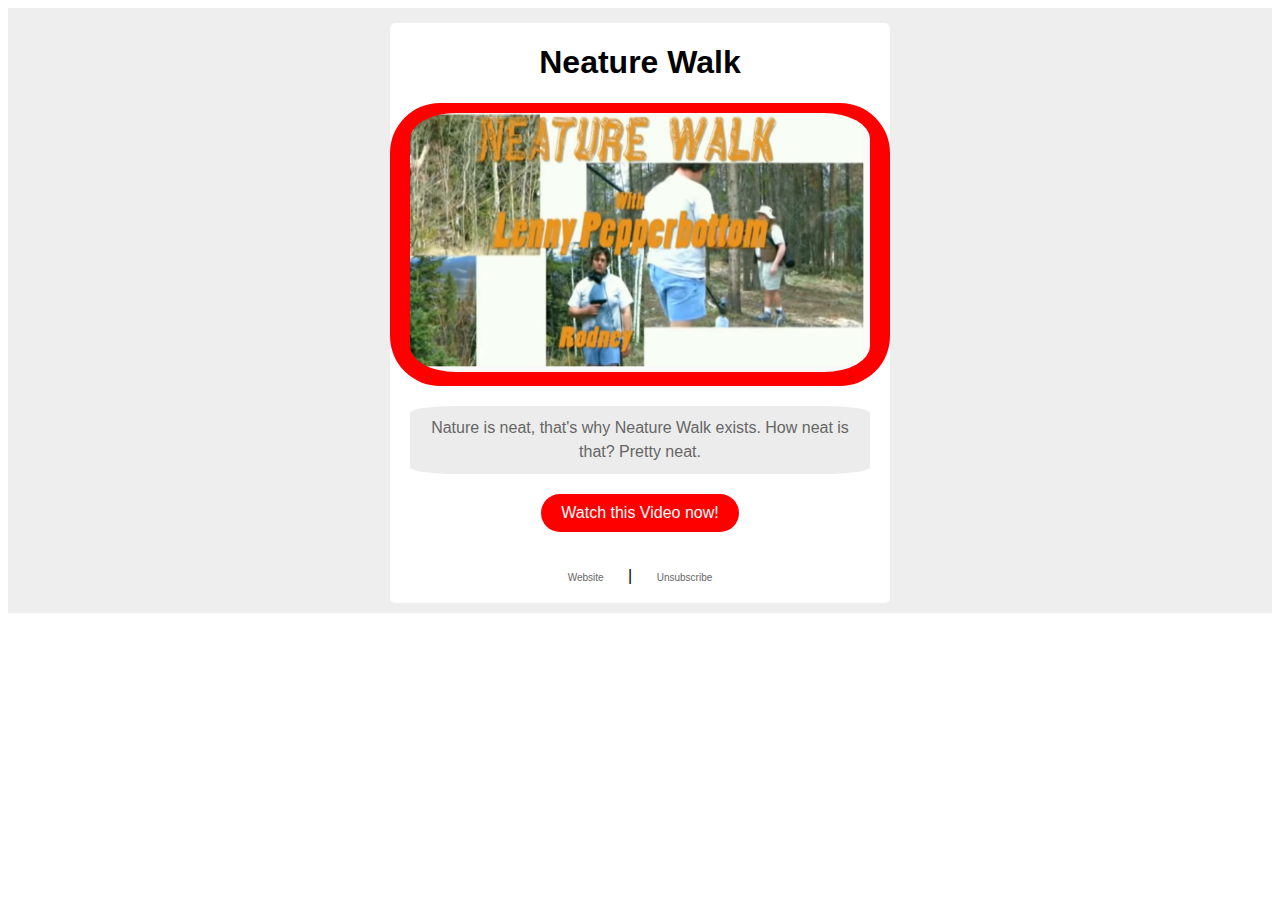
==== index.html @ b674d13d "Bad email example" ====
<!DOCTYPE html>
<html lang="en">

<head>
  <meta charset="UTF-8">
  <meta name="viewport" content="width=device-width, initial-scale=1.0">
  <meta http-equiv="X-UA-Compatible" content="ie=edge">
  <title>Responsive Email</title>
  <!-- <link rel="stylesheet" href="./assets/style.css"> -->

  <style>
    img {
      max-width: 100%;
      border-radius: 10%;
    }

    a {
      color: #ff0000;
    }

    p {
      margin: 20px;
      font-size: 16px;
      font-weight: 300;
      text-align: center;
      color: #666;
      line-height: 1.5;
      background-color: #2c2c2c17;
      border-radius: 10%;
      padding: 10px;
    }

    a {
      text-decoration: none;
      display: inline-block;
      background: #ff0000;
      color: white;
      padding: 10px 20px;
      border-radius: 50px;
    }

    .email-background {
      background: #eee;
      padding: 10px;
    }

    .email-container {
      max-width: 500px;
      background: white;
      font-family: sans-serif;
      margin: 0 auto;
      overflow: hidden;
      border-radius: 5px;
      text-align: center;
    }

    .pre-header {
      background: #eee;
      color: #eee;
      font-size: 5px;
    }

    .cta {
      margin: 20px;
    }

    .footer a {
      background: none;
      padding: 20px;
      font-size: 10px;
      color: #666;
    }
  </style>

</head>

<body>
  <div class="email-background">

    <div class="pre-header">
      Come watch some pure joy with a Neature Walk
    </div>

    <div class="email-container">

      <h1>Neature Walk</h1>
      <a href="https://www.youtube.com/watch?v=6jgvNqNKJ5Q">
        <img src="assets/Neature-walk.png" alt="Thumbnail.png">
      </a>

      <p>Nature is neat, that's why Neature Walk exists. How neat is that? Pretty neat.</p>
      <div class="cta">
        <a href="https://www.youtube.com/watch?v=6jgvNqNKJ5Q">Watch this Video now!</a>
      </div>

      <div class="footer">
        <a href="https://www.vicscrappyvideos.com/">Website</a> | <a
          href="https://www.youtube.com/user/vicscrappyvideos">Unsubscribe</a>
      </div>
    </div>

  </div>

</body>

</html>
---- assets/style.css ----
img{  
  max-width: 100%;
  border-radius: 10%;
}

a{   
  color: #ff0000;
}

p{  
  margin: 20px;
  font-size: 16px;
  font-weight: 300;
  text-align: center;
  color: #666;
  line-height: 1.5;
  background-color: #2c2c2c17;
  border-radius: 10%;
  padding: 10px;
}

a {  
  text-decoration: none;
  display: inline-block;
  background: #ff0000;
  color: white;
  padding: 10px 20px;
  border-radius: 50px;
}
 .email-background{
   background: #eee;
   padding: 10px;
 }
 
 .email-container{
   max-width: 500px;
   background: white;
   font-family: sans-serif;
   margin: 0 auto;
   overflow: hidden;
   border-radius: 5px;
   text-align: center;
 }
 
 .pre-header{
   background: #eee;
   color: #eee;
   font-size: 5px;
 }

.cta { 
   margin: 20px;
}
.footer  a {  
  background: none;
  padding: 20px;
  font-size: 10px;
  color: #666;
}
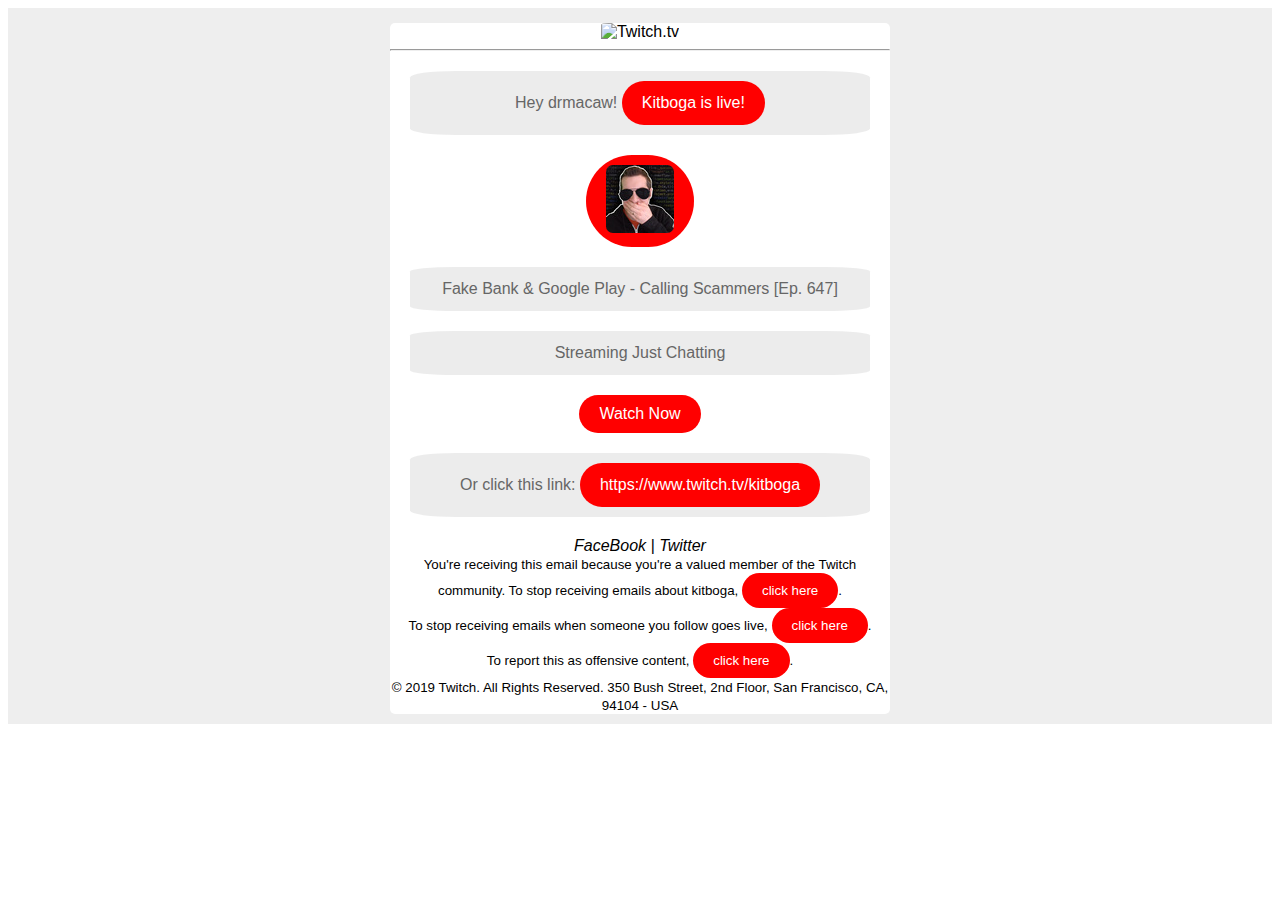
==== commit 4dc3542e: "Reworking Everything" ====
--- a/index.html
+++ b/index.html
@@ -78,24 +78,52 @@
   <div class="email-background">
 
     <div class="pre-header">
-      Come watch some pure joy with a Neature Walk
+      Kitboga is live: Hey there! Going to see what scammers are up to today.
     </div>
 
     <div class="email-container">
+      <div id="logo">
+        <img src="https://www.freepnglogos.com/uploads/twitch-logo-tv-png-7.png" alt="Twitch.tv">
+      </div>
+      <hr>
+      <div id="email-body">
+        <p>Hey drmacaw! <a href="">Kitboga is live!</a></p>
+        <a href="https://www.twitch.tv/kitboga">
+          <img src="assets/Twitch-User.png" alt="Twitch-User.png">
+        </a>
 
-      <h1>Neature Walk</h1>
-      <a href="https://www.youtube.com/watch?v=6jgvNqNKJ5Q">
-        <img src="assets/Neature-walk.png" alt="Thumbnail.png">
-      </a>
-
-      <p>Nature is neat, that's why Neature Walk exists. How neat is that? Pretty neat.</p>
-      <div class="cta">
-        <a href="https://www.youtube.com/watch?v=6jgvNqNKJ5Q">Watch this Video now!</a>
+        <p>Fake Bank & Google Play - Calling Scammers [Ep. 647]</p>
+        <p>Streaming Just Chatting</p>
+        <div class="btn">
+          <a href="https://www.twitch.tv/kitboga">Watch Now</a>
+        </div>
+        <p>Or click this link: <a href="https://www.twitch.tv/kitboga"> https://www.twitch.tv/kitboga</a> </p>
       </div>
 
-      <div class="footer">
-        <a href="https://www.vicscrappyvideos.com/">Website</a> | <a
-          href="https://www.youtube.com/user/vicscrappyvideos">Unsubscribe</a>
+      <div class="email-footer">
+        <i>FaceBook | Twitter</i>
+        <div>
+          <small>
+            You're receiving this email because you're a valued member of the Twitch community.
+            To stop receiving emails about kitboga, <a
+              href="https://www.twitch.tv/email-unsubscribe?block=channel&channel_id=32787655&email_id=a2149972-c764-4fad-9de5-da9cb4b16896&user_id=71629997&validating_hash=32d75c296d9bfe21525c6a8ed13106eb92171c76">
+              click here</a>.
+            <br>
+            To stop receiving emails when someone you follow goes live,
+            <a
+              href="https://www.twitch.tv/email-unsubscribe?block=kind&email_id=a2149972-c764-4fad-9de5-da9cb4b16896&email_type=twitch_favorite_up&source_email=twitch_favorite_up&user_id=71629997&validating_hash=24e10e55beadf72899312f8fc2391259b444fb36">
+              click here</a>.
+            <br>
+            To report this as offensive content,
+            <a
+              href="https://www.twitch.tv/kitboga/report?contentId=eec6af6edad1ffb0c95950349703f5e2ff3b0236&contentType=LIVE_UP_REPORT">
+              click here</a>.
+            <br>
+            © 2019 Twitch. All Rights Reserved.
+            350 Bush Street, 2nd Floor, San Francisco, CA, 94104 - USA
+          </small>
+        </div>
+
       </div>
     </div>
 
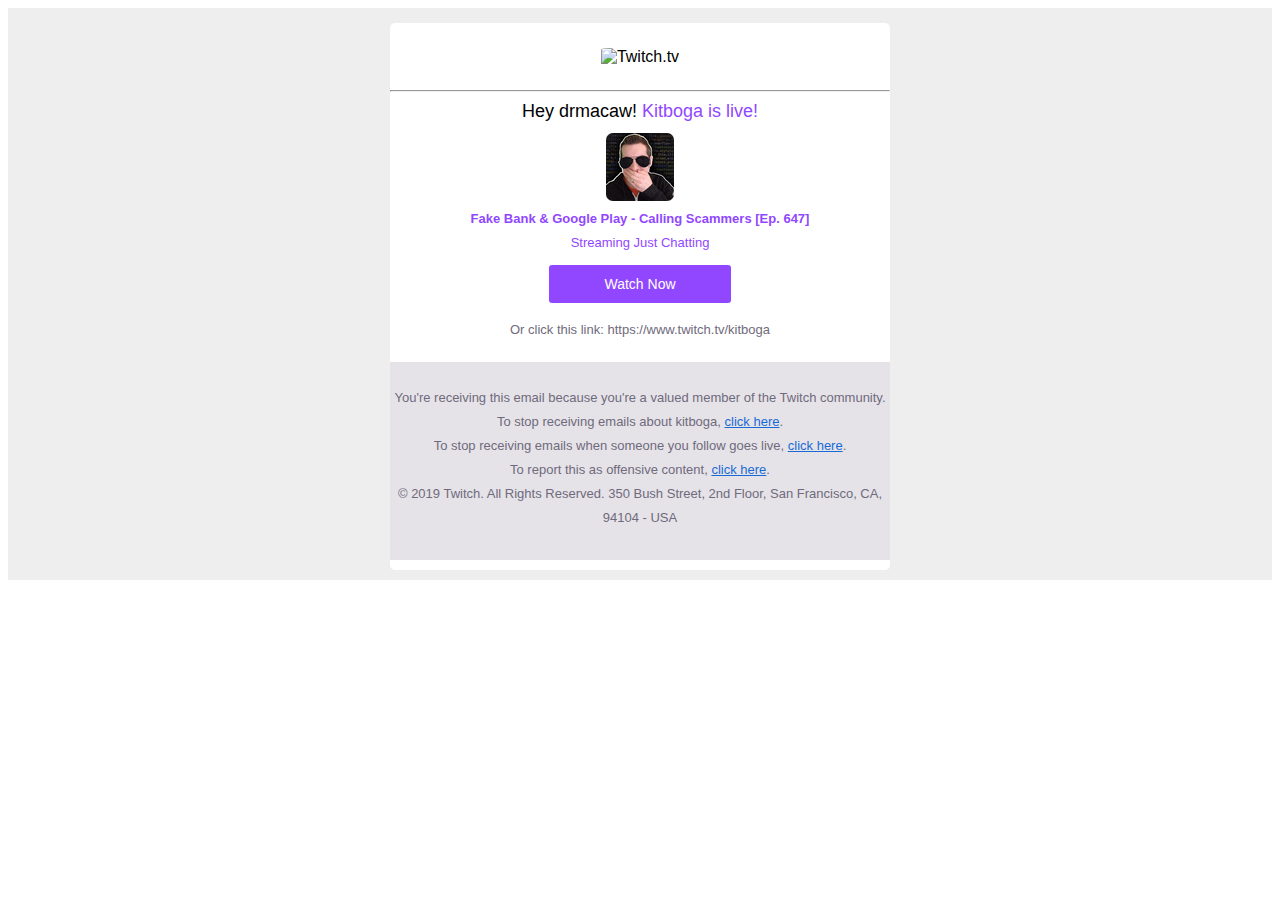
==== commit 40748079: "Twitch Remaster" ====
--- a/index.html
+++ b/index.html
@@ -7,6 +7,7 @@
   <meta http-equiv="X-UA-Compatible" content="ie=edge">
   <title>Responsive Email</title>
   <!-- <link rel="stylesheet" href="./assets/style.css"> -->
+  <link rel="stylesheet" href="https://cdnjs.cloudflare.com/ajax/libs/font-awesome/5.10.0-13/css/all.css">
 
   <style>
     img {
@@ -14,35 +15,102 @@
       border-radius: 10%;
     }
 
+
+
+    p {
+      Margin: 0;
+      Margin-bottom: 10px;
+      color: #706A7C;
+      font-family: Helvetica, Arial, Verdana, 'Trebuchet MS';
+      font-size: 13px;
+      font-weight: 400;
+      line-height: 24px;
+      margin: 0;
+      margin-bottom: 10px;
+      padding: 0;
+      padding-bottom: 10px;
+      text-align: center;
+    }
+
+
+
     a {
-      color: #ff0000;
-    }
-
-    p {
-      margin: 20px;
-      font-size: 16px;
-      font-weight: 300;
-      text-align: center;
-      color: #666;
-      line-height: 1.5;
-      background-color: #2c2c2c17;
-      border-radius: 10%;
-      padding: 10px;
-    }
-
-    a {
+      color: #9147ff;
+      font-family: Helvetica, Arial, sans-serif;
+      font-weight: 400;
+      line-height: 1.3;
+      margin: 0;
+      padding: 0;
+      text-align: left;
       text-decoration: none;
-      display: inline-block;
-      background: #ff0000;
-      color: white;
-      padding: 10px 20px;
-      border-radius: 50px;
+
+    }
+
+    h6 {
+      display: block;
+      margin-block-start: 2.33em;
+      margin-block-end: 2.33em;
+      margin-inline-start: 0px;
+      margin-inline-end: 0px;
+
+      color: inherit;
+      font-family: Helvetica, Arial, sans-serif;
+      font-size: 18px;
+      font-weight: 400;
+      line-height: 1.3;
+      margin: 0;
+      margin-bottom: 10px;
+      padding: 0;
+      padding-bottom: 0;
+      text-align: center;
+      word-wrap: normal;
+    }
+
+    i {
+      padding: 5px;
+      margin: 20px 0px 10px 0px;
+    }
+
+    hr {}
+
+    #logo {
+      width: 114px;
+      height: 89px;
+      display: block;
+      margin: 25px auto -55px auto;
+      position: static;
     }
 
     .email-background {
       background: #eee;
       padding: 10px;
     }
+
+    .purple-text {
+      color: #9147ff;
+      padding: 0;
+    }
+
+    .link a {
+      margin: 0;
+      margin-top: 10px;
+      color: #706A7C;
+      font-family: Helvetica, Arial, Verdana, 'Trebuchet MS';
+      font-size: 13px;
+      font-weight: 400;
+      line-height: 24px;
+      margin: 0;
+      margin-bottom: 10px;
+      padding: 0;
+      padding-bottom: 10px;
+      text-align: center;
+      text-decoration: none;
+    }
+
+    .link {
+      padding-top: 15px;
+    }
+
 
     .email-container {
       max-width: 500px;
@@ -54,21 +122,50 @@
       text-align: center;
     }
 
+
     .pre-header {
       background: #eee;
       color: #eee;
       font-size: 5px;
     }
 
-    .cta {
-      margin: 20px;
-    }
-
-    .footer a {
-      background: none;
-      padding: 20px;
-      font-size: 10px;
-      color: #666;
+    .btn {
+      Margin: 0;
+      border: 0 solid #9147ff;
+      border-radius: 3px;
+      color: #fff;
+      background: #9147ff;
+      display: inline-block;
+      font-family: Helvetica, Arial, sans-serif;
+      font-size: 14px;
+      line-height: 1.3;
+      margin: 0;
+      padding: 10px 55px 10px 55px;
+      text-align: left;
+      text-decoration: none;
+    }
+
+    .email-footer {
+      color: #706A7C;
+      font-family: Helvetica, Arial, Verdana, 'Trebuchet MS';
+      font-size: 13px;
+      font-weight: 400;
+      line-height: 24px;
+      margin: 0;
+      margin-bottom: 10px;
+      padding: 0;
+      padding-bottom: 10px;
+      text-align: center;
+      background-color: #e5e3e8;
+    }
+
+    .email-footer a {
+      font-family: Helvetica, Arial, Verdana, 'Trebuchet MS';
+      font-size: 13px;
+      font-weight: 400;
+      line-height: 24px;
+      color: #196ad4;
+      text-decoration: underline;
     }
   </style>
 
@@ -87,40 +184,47 @@
       </div>
       <hr>
       <div id="email-body">
-        <p>Hey drmacaw! <a href="">Kitboga is live!</a></p>
+        <h6>Hey drmacaw! <a href="">Kitboga is live!</a></h6>
         <a href="https://www.twitch.tv/kitboga">
           <img src="assets/Twitch-User.png" alt="Twitch-User.png">
         </a>
 
-        <p>Fake Bank & Google Play - Calling Scammers [Ep. 647]</p>
-        <p>Streaming Just Chatting</p>
-        <div class="btn">
-          <a href="https://www.twitch.tv/kitboga">Watch Now</a>
+        <p class="purple-text"><strong> Fake Bank & Google Play - Calling Scammers [Ep. 647]</strong>
+          <br>
+          Streaming Just Chatting</p>
+        <div>
+          <p class="btn" href="https://www.twitch.tv/kitboga">Watch Now</p>
         </div>
-        <p>Or click this link: <a href="https://www.twitch.tv/kitboga"> https://www.twitch.tv/kitboga</a> </p>
+        <p class="link">Or click this link: <a href="https://www.twitch.tv/kitboga"> https://www.twitch.tv/kitboga</a>
+        </p>
       </div>
 
       <div class="email-footer">
-        <i>FaceBook | Twitter</i>
+        <span>
+
+          <i class="fab fa-facebook-square fa-2x"></i>
+          <i class="fab fa-twitter-square fa-2x"></i>
+        </span>
         <div>
           <small>
-            You're receiving this email because you're a valued member of the Twitch community.
-            To stop receiving emails about kitboga, <a
-              href="https://www.twitch.tv/email-unsubscribe?block=channel&channel_id=32787655&email_id=a2149972-c764-4fad-9de5-da9cb4b16896&user_id=71629997&validating_hash=32d75c296d9bfe21525c6a8ed13106eb92171c76">
-              click here</a>.
-            <br>
-            To stop receiving emails when someone you follow goes live,
-            <a
-              href="https://www.twitch.tv/email-unsubscribe?block=kind&email_id=a2149972-c764-4fad-9de5-da9cb4b16896&email_type=twitch_favorite_up&source_email=twitch_favorite_up&user_id=71629997&validating_hash=24e10e55beadf72899312f8fc2391259b444fb36">
-              click here</a>.
-            <br>
-            To report this as offensive content,
-            <a
-              href="https://www.twitch.tv/kitboga/report?contentId=eec6af6edad1ffb0c95950349703f5e2ff3b0236&contentType=LIVE_UP_REPORT">
-              click here</a>.
-            <br>
-            © 2019 Twitch. All Rights Reserved.
-            350 Bush Street, 2nd Floor, San Francisco, CA, 94104 - USA
+            <p> You're receiving this email because you're a valued member of the Twitch community.
+              To stop receiving emails about kitboga, <a
+                href="https://www.twitch.tv/email-unsubscribe?block=channel&channel_id=32787655&email_id=a2149972-c764-4fad-9de5-da9cb4b16896&user_id=71629997&validating_hash=32d75c296d9bfe21525c6a8ed13106eb92171c76">
+                click here</a>.
+              <br>
+              To stop receiving emails when someone you follow goes live,
+              <a
+                href="https://www.twitch.tv/email-unsubscribe?block=kind&email_id=a2149972-c764-4fad-9de5-da9cb4b16896&email_type=twitch_favorite_up&source_email=twitch_favorite_up&user_id=71629997&validating_hash=24e10e55beadf72899312f8fc2391259b444fb36">
+                click here</a>.
+              <br>
+              To report this as offensive content,
+              <a
+                href="https://www.twitch.tv/kitboga/report?contentId=eec6af6edad1ffb0c95950349703f5e2ff3b0236&contentType=LIVE_UP_REPORT">
+                click here</a>.
+              <br>
+              © 2019 Twitch. All Rights Reserved.
+              350 Bush Street, 2nd Floor, San Francisco, CA, 94104 - USA
+            </p>
           </small>
         </div>
 
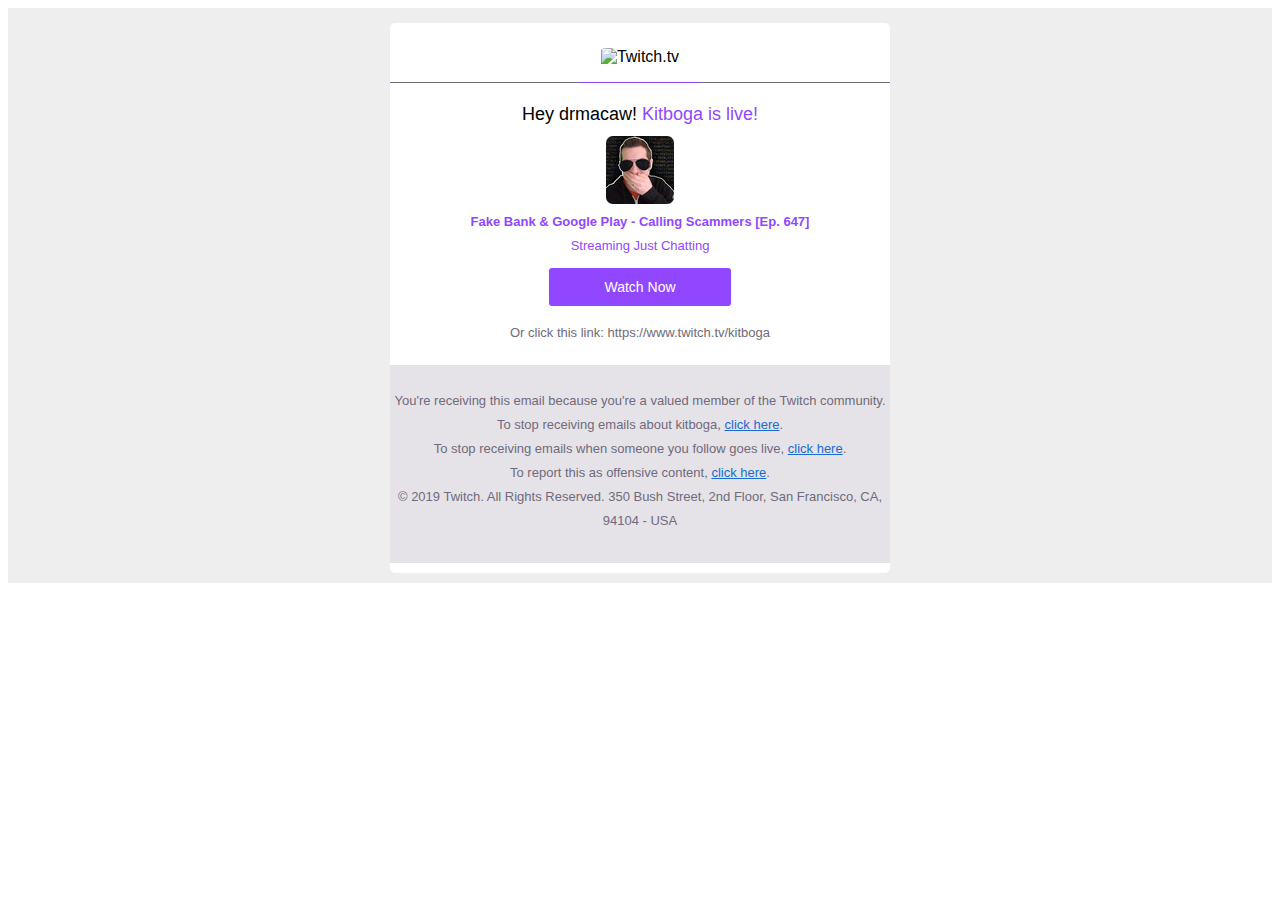
==== commit 84ab7ecb: "added line / email format" ====
--- a/index.html
+++ b/index.html
@@ -71,7 +71,6 @@
       margin: 20px 0px 10px 0px;
     }
 
-    hr {}
 
     #logo {
       width: 114px;
@@ -159,6 +158,7 @@
       background-color: #e5e3e8;
     }
 
+
     .email-footer a {
       font-family: Helvetica, Arial, Verdana, 'Trebuchet MS';
       font-size: 13px;
@@ -166,6 +166,24 @@
       line-height: 24px;
       color: #196ad4;
       text-decoration: underline;
+    }
+
+    .line1 {
+      clear: both;
+      height: 1px;
+      width: 100%;
+      background-color: #706A7C;
+      z-index: 0;
+      margin-bottom: 20px;
+    }
+
+    .line2 {
+      clear: both;
+      height: 1px;
+      width: 120px;
+      background-color: #9147ff;
+      margin: auto;
+      z-index: 1;
     }
   </style>
 
@@ -182,7 +200,9 @@
       <div id="logo">
         <img src="https://www.freepnglogos.com/uploads/twitch-logo-tv-png-7.png" alt="Twitch.tv">
       </div>
-      <hr>
+      <div class="line1">
+        <div class="line2"></div>
+      </div>
       <div id="email-body">
         <h6>Hey drmacaw! <a href="">Kitboga is live!</a></h6>
         <a href="https://www.twitch.tv/kitboga">
